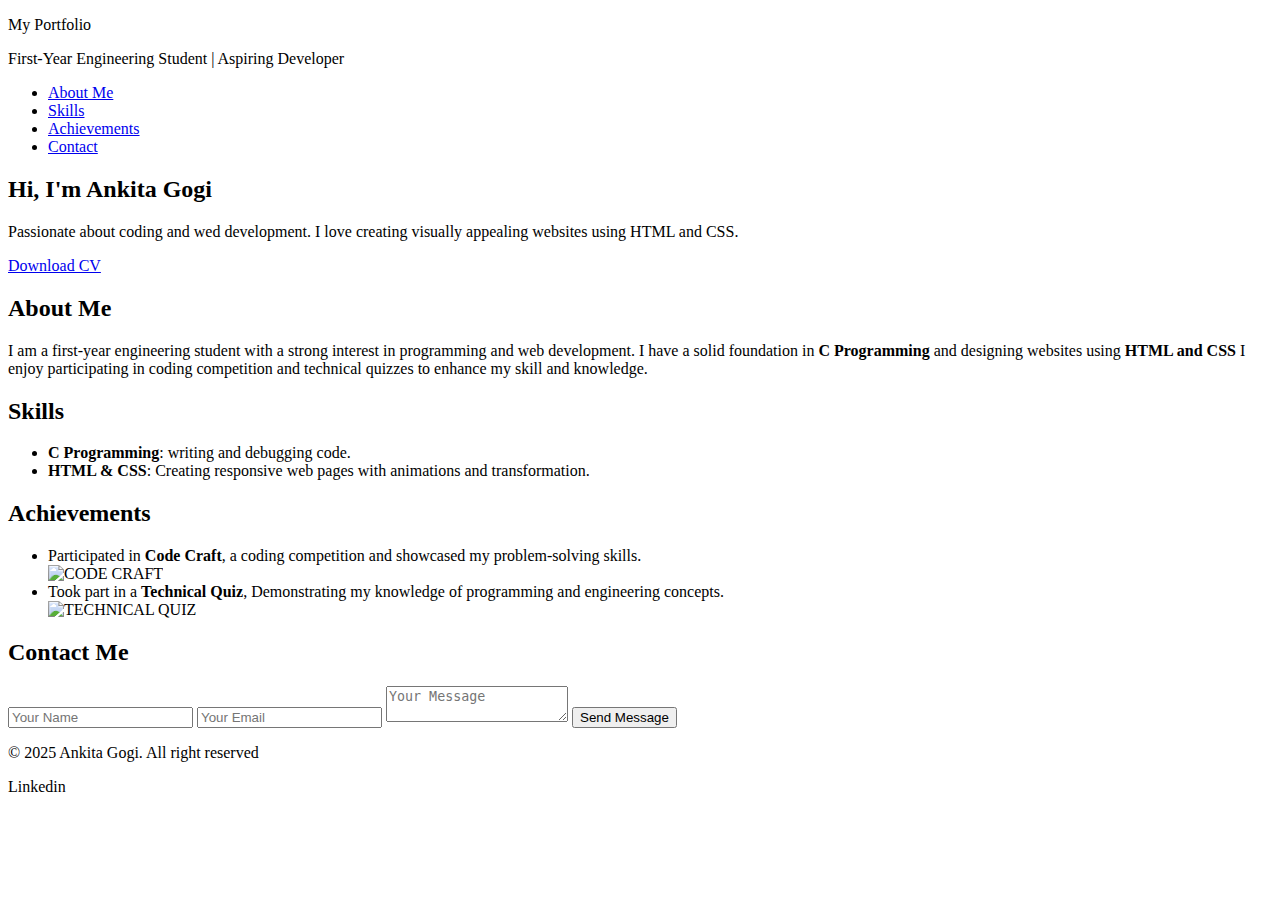
==== index.html @ e8875822 "Create index.html" ====
<!DOCTYPE html>
<html lang="en">
<head>
    <meta charset="UTF-8">
    <meta name="viewport" content="width=device-width, initial-scale=1.0">
    <title> Ankita Gogi -  Portfolio</title>
    <link rel="stylesheet" href="style.css">
    <link href="htpps://fonts.googleapis.com/css2?family=Poppins:wght@400;600&display=swap" rel="stylesheet">
</head>
<body>
    <header>
        <div  class="container">
            <p>My Portfolio</p>
            <p>First-Year Engineering Student | Aspiring Developer</p>
            <nav>
                <ul>
                    <li><a href="#about">About Me</a></li>
                    <li><a href="#skills">Skills</a></li>
                    <li><a href="#achievements">Achievements</a></li>
                    <li><a href="#contact">Contact</a></li>
                </ul>
            </nav>
        </div>
    </header>
    <section id="home" class="home">
        <div class="container">
            <h2>Hi, I'm Ankita Gogi</h2>
            <p>Passionate about coding and wed development. I love creating visually appealing websites using HTML and CSS.</p> 
            <a href="e:\AnkitaGogiPortfolio\Ankita.html" download="e:\AnkitaGogiPortfolio\Ankita.html"> Download CV
            </a>
        </div>
    </section>
    <section id="about" class="about">
        <div class="container">
            <h2>About Me</h2>
            <p> 
              I am a first-year engineering student with a strong interest in programming and web development.
              I have a solid foundation in <strong>C Programming</strong> and designing websites using <strong>HTML and CSS</strong>
              I enjoy participating in coding competition and technical quizzes to enhance my skill and knowledge. 
            </p>
        </div>
    </section>
    <section id="skills" class="skills">
        <div class="container">
            <h2>Skills</h2>
            <ul>
                <li><strong>C Programming</strong>:  writing and debugging code.</li>
                <li><strong>HTML & CSS</strong>: Creating responsive web pages with animations and transformation.</li>
            </ul>
        </div>
    </section>
    <section id="achievements" class="achievements">
    <div class="container">
        <h2>Achievements</h2>
        <ul>
            <li>Participated in <strong>Code Craft</strong>, a coding competition and showcased my problem-solving skills.</li>
            <img src="e:\AnkitaGogiPortfolio\Code craft.jpeg" alt="CODE CRAFT" height="150">
            <li>Took part in a <strong>Technical Quiz</strong>, Demonstrating my knowledge of programming and engineering concepts.</li>
            <img src="e:\AnkitaGogiPortfolio\Technical quiz.jpeg" alt="TECHNICAL QUIZ" height="150">
        </ul>
    </div>
    </section>
    <section id="contact" class="contact">
        <div class="container">
            <h2>Contact Me</h2>
            <form action="#" method="post">
                <input type="text" name="name" placeholder="Your Name" required>
                <input type="email" name="email" placeholder="Your Email" required>
                <textarea name="message" placeholder="Your Message" required></textarea>
                <button type="submit" class="btn">Send Message</button>
            </form>
        </div>
    </section>
    <footer>
        <div class="container">
            <p>&copy; 2025 Ankita Gogi. All right reserved</p>
            <div class="social-link">
              <p>Linkedin<a href="http://www.linkedin.com/in/ankita-gogi-690323328" target="_blank"></a></p>  
            </div>
        </div>
    </footer>
</body>
</html>
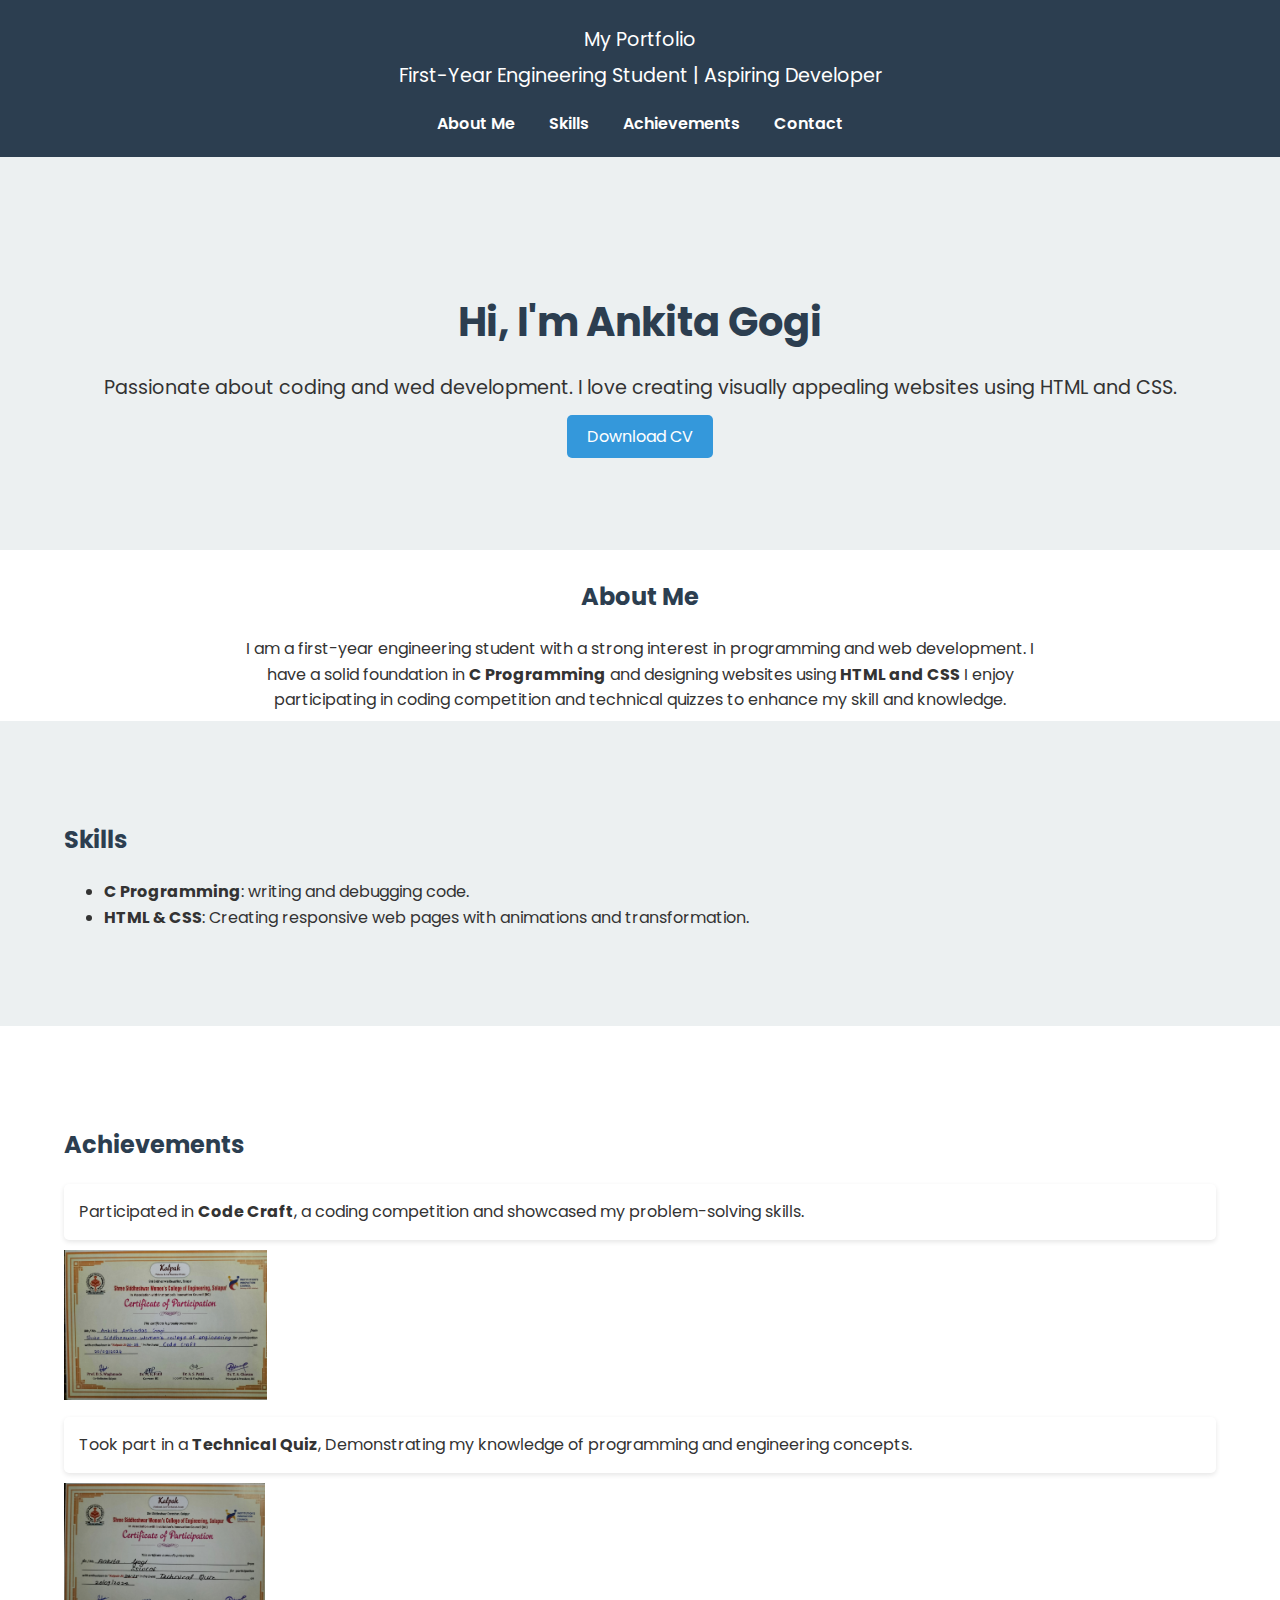
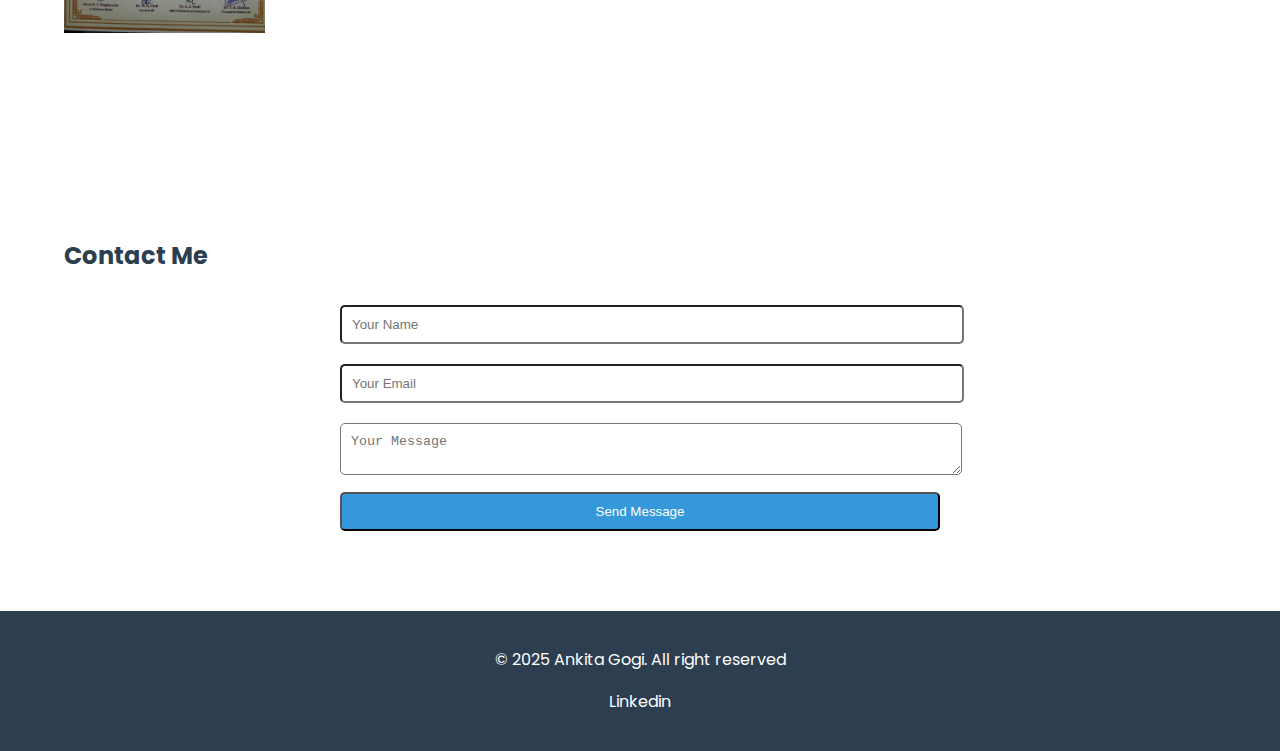
==== commit 5084eab6: "Update index.html" ====
--- a/index.html
+++ b/index.html
@@ -26,8 +26,7 @@
         <div class="container">
             <h2>Hi, I'm Ankita Gogi</h2>
             <p>Passionate about coding and wed development. I love creating visually appealing websites using HTML and CSS.</p> 
-            <a href="e:\AnkitaGogiPortfolio\Ankita.html" download="e:\AnkitaGogiPortfolio\Ankita.html"> Download CV
-            </a>
+            <a href="Ankita.html" download class="download btn"> Download CV</a>
         </div>
     </section>
     <section id="about" class="about">
@@ -54,9 +53,9 @@
         <h2>Achievements</h2>
         <ul>
             <li>Participated in <strong>Code Craft</strong>, a coding competition and showcased my problem-solving skills.</li>
-            <img src="e:\AnkitaGogiPortfolio\Code craft.jpeg" alt="CODE CRAFT" height="150">
+            <img src="Code craft.jpeg" alt="CODE CRAFT" height="150">
             <li>Took part in a <strong>Technical Quiz</strong>, Demonstrating my knowledge of programming and engineering concepts.</li>
-            <img src="e:\AnkitaGogiPortfolio\Technical quiz.jpeg" alt="TECHNICAL QUIZ" height="150">
+            <img src="Technical quiz.jpeg" alt="TECHNICAL QUIZ" height="150">
         </ul>
     </div>
     </section>
--- a/style.css
+++ b/style.css
@@ -0,0 +1,155 @@
+html  {
+  scroll-behavior: smooth;
+}
+
+
+body  {
+   font-family: 'Poppins', sans-serif;
+   margin: 0;
+   padding: 0;
+   line-height: 1.6;
+   color:#333;
+}
+
+.container  {
+    width: 90%;
+    max-width:  1200px;
+    margin: 0 auto;
+}
+  h1, h2, h3 {
+    color: #2c3e50;
+  } 
+   a {
+    text-decoration: none;
+    color: #3498db;
+   }
+
+   .btn {
+    display: inline-;
+    padding: 10px 20px;
+    background: #3498db;
+    color: #fff;
+    border-radius: 5px;
+    transition: background 0.3s ease;
+   }
+   .btn:hover { 
+    background: #2980b9;
+   }
+   header {
+    background: #2c3e50;
+    color:#fff;
+    padding: 20px 0;
+    text-align: center;
+   }
+   header h1 {
+    margin:0;
+    font-size: 2.5rem;
+   }
+   header p {
+    margin: 5px 0 0;
+    font-size: 1.2rem;
+   }
+   header nav ul {
+    list-style: none;
+    padding: 0;
+    margin: 20px 0 0;
+   }
+   header nav ul li {
+    display: inline;
+    margin: 0 15px;
+   }
+   header nav ul li a {
+    color: #fff;
+    font-weight: 600;
+   }
+   .home  {
+    background: #ecf0f1;
+    padding: 100px 0;
+    text-align: center;
+   }
+   .home h2 {
+    font-size: 2.5rem;
+    margin-bottom: 10px;
+   }
+   .home p {
+    font-size: 1.2rem;
+    margin-bottom:  20px;
+   }
+   .about {
+    padding: 8px 0;
+    text-align: center;
+   }
+   .about .profile-img {
+    width: 150px;
+    height: 150px;
+    border-radius: 50;
+    margin-bottom: 20px;
+   }
+   .about p {
+    max-width: 800px;
+    margin: 0 auto;
+   }
+   .skills {
+    background: #ecf0f1;
+    padding: 80px 0;
+   }
+   skills ul {
+    list-style: none;
+    padding: 0;
+   }
+   skills ul li {
+    background: #fff;
+    margin: 10px 0;
+    padding: 15px;
+    border-radius: 5px;
+    box-shadow: 0 2px 5px rgba(0, 0, 0, 0.1);
+   }
+   .achievements {
+    padding: 80px 0;
+   }
+   .achievements ul {
+    list-style: none;
+    padding: 0;
+   }
+   .achievements ul li {
+    background: #fff;
+    margin: 10px 0;
+    padding: 15px;
+    border-radius: 5px;
+    box-shadow: 0 2px 5px rgba(0, 0, 0, 0.1); 
+   }
+   .contact {
+    padding: 80px 0;
+   }
+   .contact form {
+    max-width: 600px;
+    margin: 0 auto;
+}
+   .contact input, .contact textarea {
+    width: 100%;
+    padding: 10px;
+    margin: 10px 0;
+    border-radius: 5px;
+}
+  .contact button {
+    width: 100%;
+    padding: 10px;
+    background: #3498db;
+    color:#fff;
+    border-radius: 5px;
+    cursor: pointer;
+  }
+  .contact button:hover {
+    background: #2980b9;
+  }
+  footer{
+    background: #2c3e50;
+    color: #fff;
+    text-align: center;
+    padding: 20px 0;
+  }
+  footer .social-links a{
+    color: #353333;
+    margin: 0 10px;
+  }
+  
